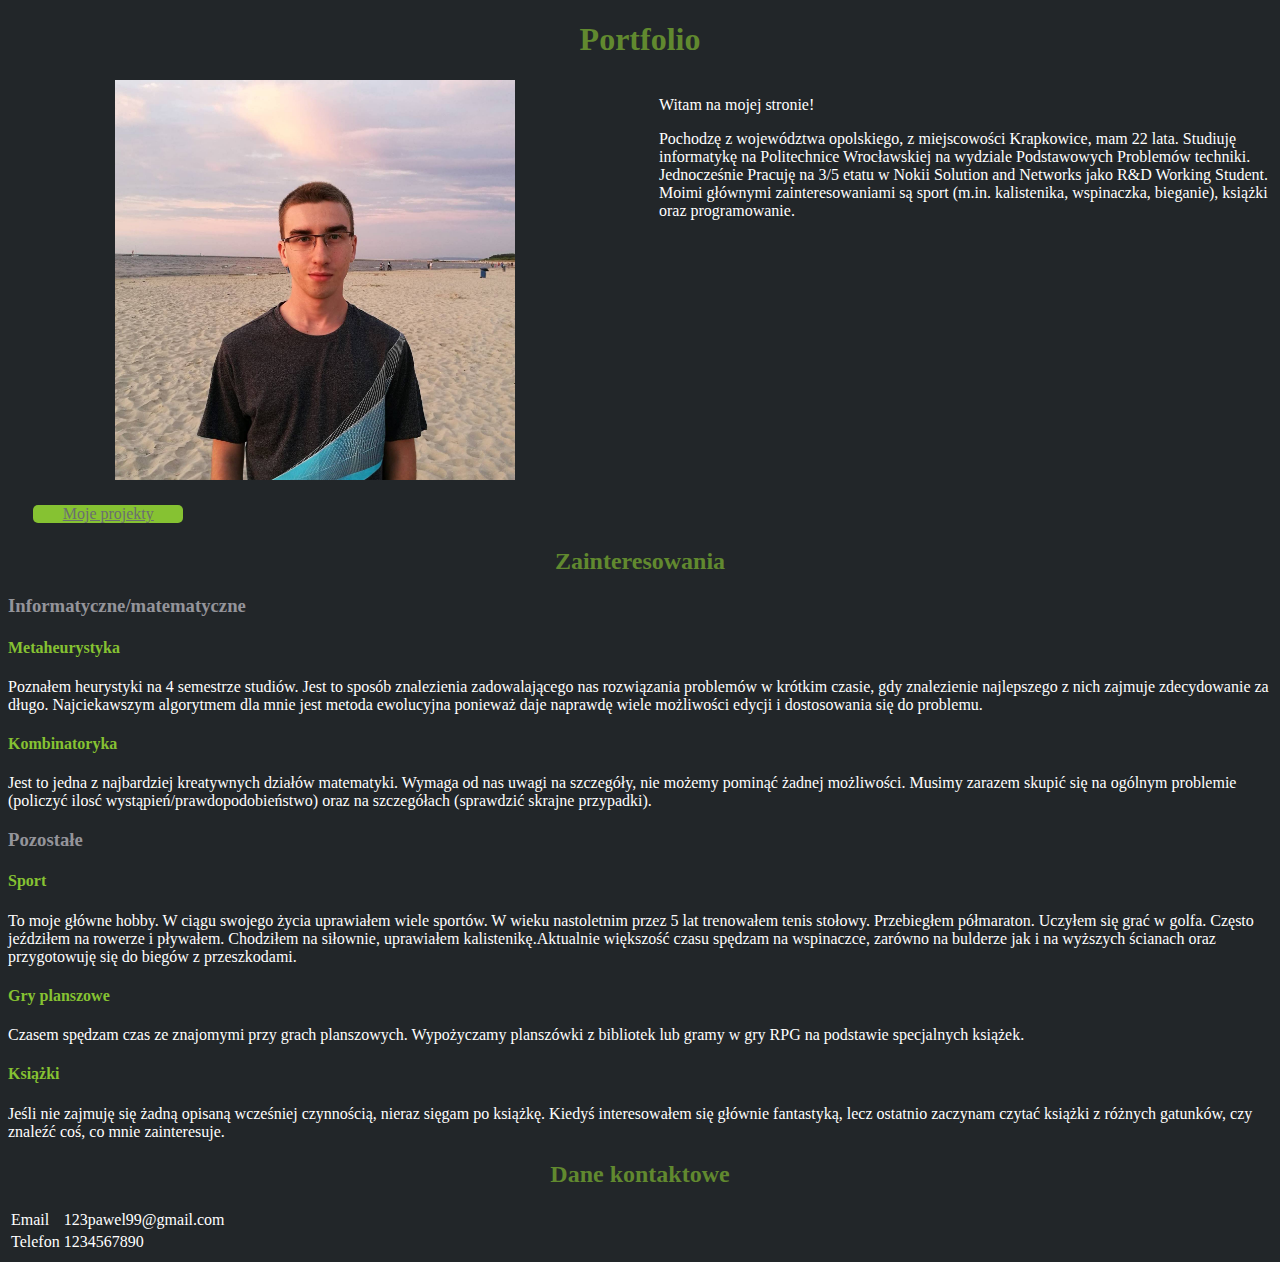
==== list1/index.html @ df8d2c90 "Add view for medium size screen" ====
<!DOCTYPE html>
<html lang="pl">
<head>
    <meta charset="utf-8"/>
    <meta name="viewport" content="width=device-width, initial-scale=1.0"/>
    <link href="static/css/index.css" rel="stylesheet" type="text/css">

    <title>Portfolio</title>
</head>
<body>
    <header>
        <h1>Portfolio</h1>
    </header>

    <main>
        <img src="static/images/profilePicture.jpg" alt="Picture" class="profilePicture" title="Paweł Data">

        <article>
            <p>Witam na mojej stronie!</p>
            <p>
                Pochodzę z województwa opolskiego, z miejscowości Krapkowice, mam 22 lata.
                Studiuję informatykę na Politechnice Wrocławskiej na wydziale Podstawowych Problemów techniki.
                Jednocześnie Pracuję na 3/5 etatu w Nokii Solution and Networks jako R&D Working Student.
                Moimi głównymi zainteresowaniami są sport (m.in. kalistenika, wspinaczka, bieganie),
                książki oraz programowanie.
            </p>
        </article>
    </main>

    <nav>
        <div class="button">
            <a href="projects.html">Moje projekty</a>
        </div>
    </nav>

    <article>
        <h2>Zainteresowania</h2>
        <section>
            <h3>Informatyczne/matematyczne</h3>

            <h4>Metaheurystyka</h4>
            <p>
                Poznałem heurystyki na 4 semestrze studiów. Jest to sposób znalezienia zadowalającego nas
                rozwiązania problemów w krótkim czasie, gdy znalezienie najlepszego z nich zajmuje
                zdecydowanie za długo. Najciekawszym algorytmem dla mnie jest metoda ewolucyjna
                ponieważ daje naprawdę wiele możliwości edycji i dostosowania się do problemu.
            </p>

            <h4>Kombinatoryka</h4>
            <p>
                Jest to jedna z najbardziej kreatywnych działów matematyki.
                Wymaga od nas uwagi na szczegóły, nie możemy pominąć żadnej możliwości.
                Musimy zarazem skupić się na ogólnym problemie (policzyć ilosć wystąpień/prawdopodobieństwo)
                oraz na szczegółach (sprawdzić skrajne przypadki).
            </p>
        </section>

        <section>
            <h3>Pozostałe</h3>

            <h4>Sport</h4>
            <p>
                To moje główne hobby. W ciągu swojego życia uprawiałem wiele sportów.
                W wieku nastoletnim przez 5 lat trenowałem tenis stołowy. Przebiegłem półmaraton.
                Uczyłem się grać w golfa. Często jeździłem na rowerze i pływałem.
                Chodziłem na siłownie, uprawiałem kalistenikę.Aktualnie większość czasu spędzam na wspinaczce,
                zarówno na bulderze jak i na wyższych ścianach oraz przygotowuję się do biegów z przeszkodami.
            </p>

            <h4>Gry planszowe</h4>
            <p>
                Czasem spędzam czas ze znajomymi przy grach planszowych.
                Wypożyczamy planszówki z bibliotek lub gramy w gry RPG na podstawie specjalnych książek.
            </p>

            <h4>Książki</h4>
            <p>
                Jeśli nie zajmuję się żadną opisaną wcześniej czynnością, nieraz sięgam po książkę.
                Kiedyś interesowałem się głównie fantastyką, lecz ostatnio zaczynam
                czytać książki z różnych gatunków, czy znaleźć coś, co mnie zainteresuje.
            </p>
        </section>
    </article>

    <footer>
        <h2>Dane kontaktowe</h2>
        <table>
            <tr>
                <td>Email</td>
                <td>123pawel99@gmail.com</td>
            </tr>
            <tr>
                <td>Telefon</td>
                <td>1234567890</td>
            </tr>
        </table>
    </footer>

</body>
</html>
---- list1/static/css/index.css ----
@media screen and (min-width: 600px) {
    body {
        grid-template-columns: 1fr 1fr;
        grid-template-rows: auto;
    }

    header {
        grid-column: 1/ 3;
    }

    main {
        grid-column: 1 / 3;
        display: grid;
        grid-template-columns: 1fr 1fr;
        grid-column-gap: 3%;
    }

    main > img {
        grid-column: 1;
    }

    main > article {
        grid-column: 2;
    }

    nav {
        margin: 2%;
    }
}

body {
    background-color: #222629;
    color: #FFFFFF;
}

h1, h2 {
    text-align: center;
    color: #61892F;
}

h3 {
    color: #94949a;
}

h4 {
    color: #86C232;
}

a {
    color: #6B6E70;
}

.button {
    background-color: #86C232;
    border-radius: 5px;
    max-width: 150px;
    text-align: center;
}

img {
    display: block;
    margin-left: auto;
    margin-right: auto;
}

.profilePicture {
    max-width: 400px;
    width: 100%;
    height: auto;
}
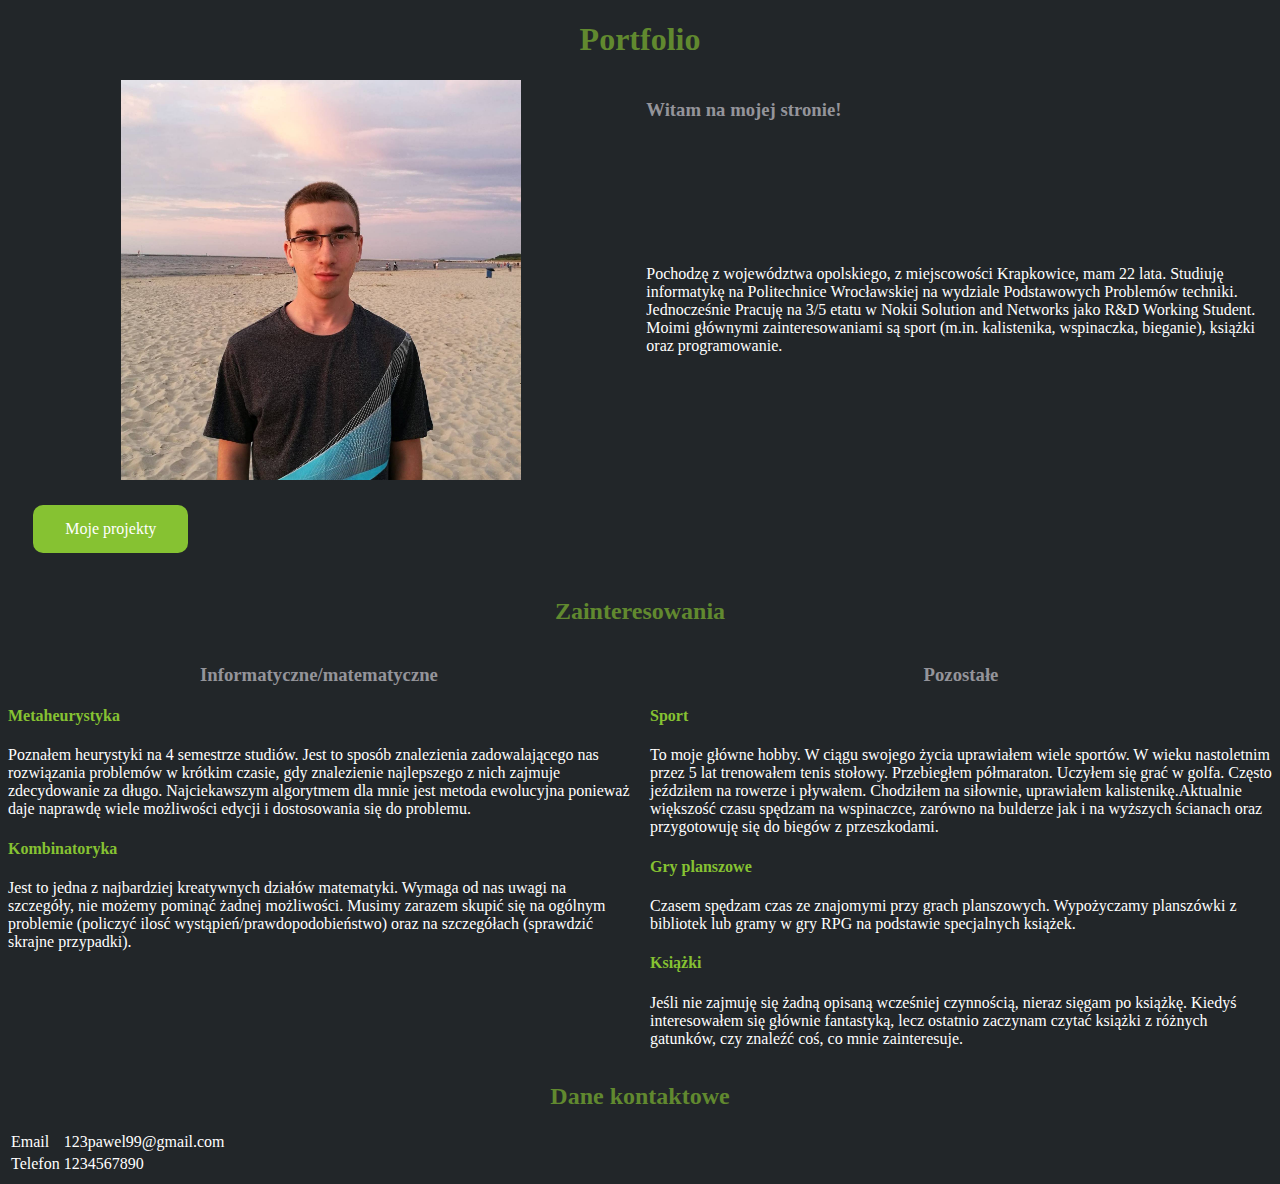
==== commit 23182ea5: "Add view for large size screen" ====
--- a/list1/index.html
+++ b/list1/index.html
@@ -16,7 +16,7 @@
         <img src="static/images/profilePicture.jpg" alt="Picture" class="profilePicture" title="Paweł Data">
 
         <article>
-            <p>Witam na mojej stronie!</p>
+            <h3><b>Witam na mojej stronie!</b></h3>
             <p>
                 Pochodzę z województwa opolskiego, z miejscowości Krapkowice, mam 22 lata.
                 Studiuję informatykę na Politechnice Wrocławskiej na wydziale Podstawowych Problemów techniki.
@@ -35,7 +35,7 @@
 
     <article>
         <h2>Zainteresowania</h2>
-        <section>
+        <section class="hobby_math_IT">
             <h3>Informatyczne/matematyczne</h3>
 
             <h4>Metaheurystyka</h4>
@@ -55,7 +55,7 @@
             </p>
         </section>
 
-        <section>
+        <section class="hobby_other">
             <h3>Pozostałe</h3>
 
             <h4>Sport</h4>
--- a/list1/static/css/index.css
+++ b/list1/static/css/index.css
@@ -1,3 +1,27 @@
+@media screen and (min-width: 1000px) {
+    body > article {
+        display: grid;
+        grid-template-columns: 1fr 1fr;
+        grid-column-gap: 20px;
+    }
+
+    body > article > h2 {
+        grid-column: 1 / 3;
+    }
+
+    body > article h3 {
+        text-align: center;
+    }
+
+    .hobby_math_IT {
+        grid-column: 1;
+    }
+
+    .hobby_other {
+        grid-column: 2;
+    }
+}
+
 @media screen and (min-width: 600px) {
     body {
         grid-template-columns: 1fr 1fr;
@@ -12,7 +36,7 @@
         grid-column: 1 / 3;
         display: grid;
         grid-template-columns: 1fr 1fr;
-        grid-column-gap: 3%;
+        grid-column-gap: 1%;
     }
 
     main > img {
@@ -21,6 +45,7 @@
 
     main > article {
         grid-column: 2;
+        display: grid;
     }
 
     nav {
@@ -47,14 +72,17 @@
 }
 
 a {
-    color: #6B6E70;
+    color: #FFFFFF;
+    text-decoration: none;
 }
 
 .button {
     background-color: #86C232;
-    border-radius: 5px;
-    max-width: 150px;
+    border-radius: 10px;
+    padding: 15px 32px;
     text-align: center;
+    cursor: pointer;
+    display: inline-block;
 }
 
 img {
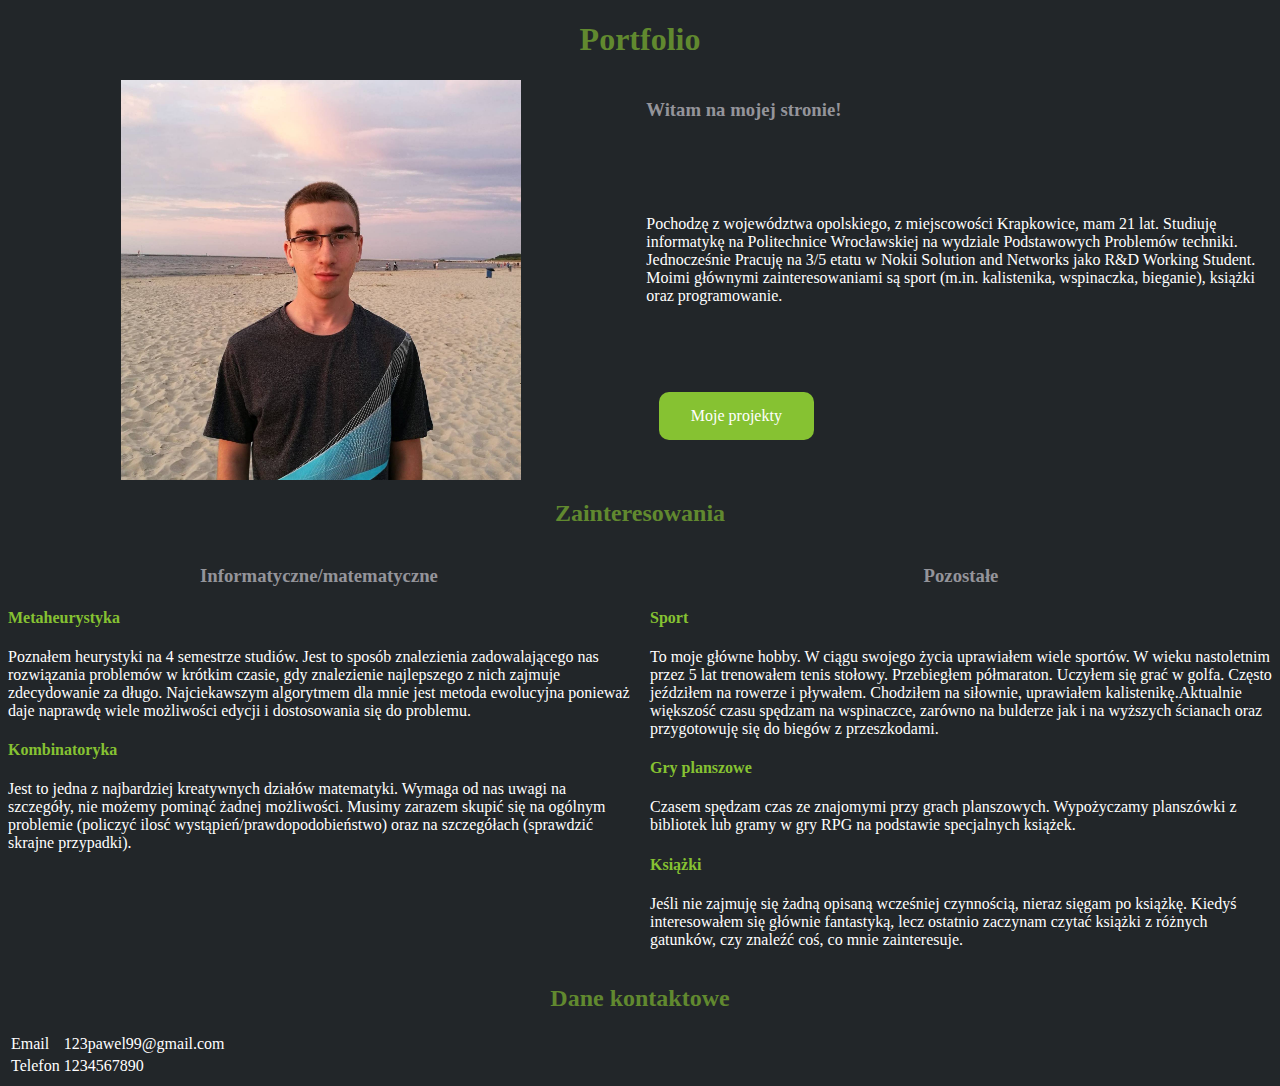
==== commit c2c8239f: "Make small adjustments in main page and css file" ====
--- a/list1/index.html
+++ b/list1/index.html
@@ -18,20 +18,20 @@
         <article>
             <h3><b>Witam na mojej stronie!</b></h3>
             <p>
-                Pochodzę z województwa opolskiego, z miejscowości Krapkowice, mam 22 lata.
+                Pochodzę z województwa opolskiego, z miejscowości Krapkowice, mam 21 lat.
                 Studiuję informatykę na Politechnice Wrocławskiej na wydziale Podstawowych Problemów techniki.
                 Jednocześnie Pracuję na 3/5 etatu w Nokii Solution and Networks jako R&D Working Student.
                 Moimi głównymi zainteresowaniami są sport (m.in. kalistenika, wspinaczka, bieganie),
                 książki oraz programowanie.
             </p>
         </article>
+
+        <nav>
+            <div class="button">
+                <a href="projects.html">Moje projekty</a>
+            </div>
+        </nav>
     </main>
-
-    <nav>
-        <div class="button">
-            <a href="projects.html">Moje projekty</a>
-        </div>
-    </nav>
 
     <article>
         <h2>Zainteresowania</h2>
--- a/list1/static/css/index.css
+++ b/list1/static/css/index.css
@@ -1,58 +1,3 @@
-@media screen and (min-width: 1000px) {
-    body > article {
-        display: grid;
-        grid-template-columns: 1fr 1fr;
-        grid-column-gap: 20px;
-    }
-
-    body > article > h2 {
-        grid-column: 1 / 3;
-    }
-
-    body > article h3 {
-        text-align: center;
-    }
-
-    .hobby_math_IT {
-        grid-column: 1;
-    }
-
-    .hobby_other {
-        grid-column: 2;
-    }
-}
-
-@media screen and (min-width: 600px) {
-    body {
-        grid-template-columns: 1fr 1fr;
-        grid-template-rows: auto;
-    }
-
-    header {
-        grid-column: 1/ 3;
-    }
-
-    main {
-        grid-column: 1 / 3;
-        display: grid;
-        grid-template-columns: 1fr 1fr;
-        grid-column-gap: 1%;
-    }
-
-    main > img {
-        grid-column: 1;
-    }
-
-    main > article {
-        grid-column: 2;
-        display: grid;
-    }
-
-    nav {
-        margin: 2%;
-    }
-}
-
 body {
     background-color: #222629;
     color: #FFFFFF;
@@ -96,3 +41,66 @@
     width: 100%;
     height: auto;
 }
+
+@media screen and (min-width: 600px) {
+    body {
+        grid-template-columns: 1fr 1fr;
+        grid-template-rows: auto;
+    }
+
+    header {
+        grid-column: 1/ 3;
+    }
+
+    main {
+        grid-column: 1 / 3;
+        display: grid;
+        grid-template-columns: 1fr 1fr;
+        grid-column-gap: 1%;
+    }
+
+    main > img {
+        grid-column: 1;
+    }
+
+    main > article {
+        grid-column: 2;
+        display: grid;
+    }
+
+    nav {
+        margin: 2%;
+    }
+}
+
+@media screen and (min-width: 1000px) {
+    main {
+        grid-template-rows: 3fr 1fr;
+    }
+
+    main > img {
+        grid-row: 1 / 3;
+    }
+
+    body > article {
+        display: grid;
+        grid-template-columns: 1fr 1fr;
+        grid-column-gap: 20px;
+    }
+
+    body > article > h2 {
+        grid-column: 1 / 3;
+    }
+
+    body > article h3 {
+        text-align: center;
+    }
+
+    .hobby_math_IT {
+        grid-column: 1;
+    }
+
+    .hobby_other {
+        grid-column: 2;
+    }
+}
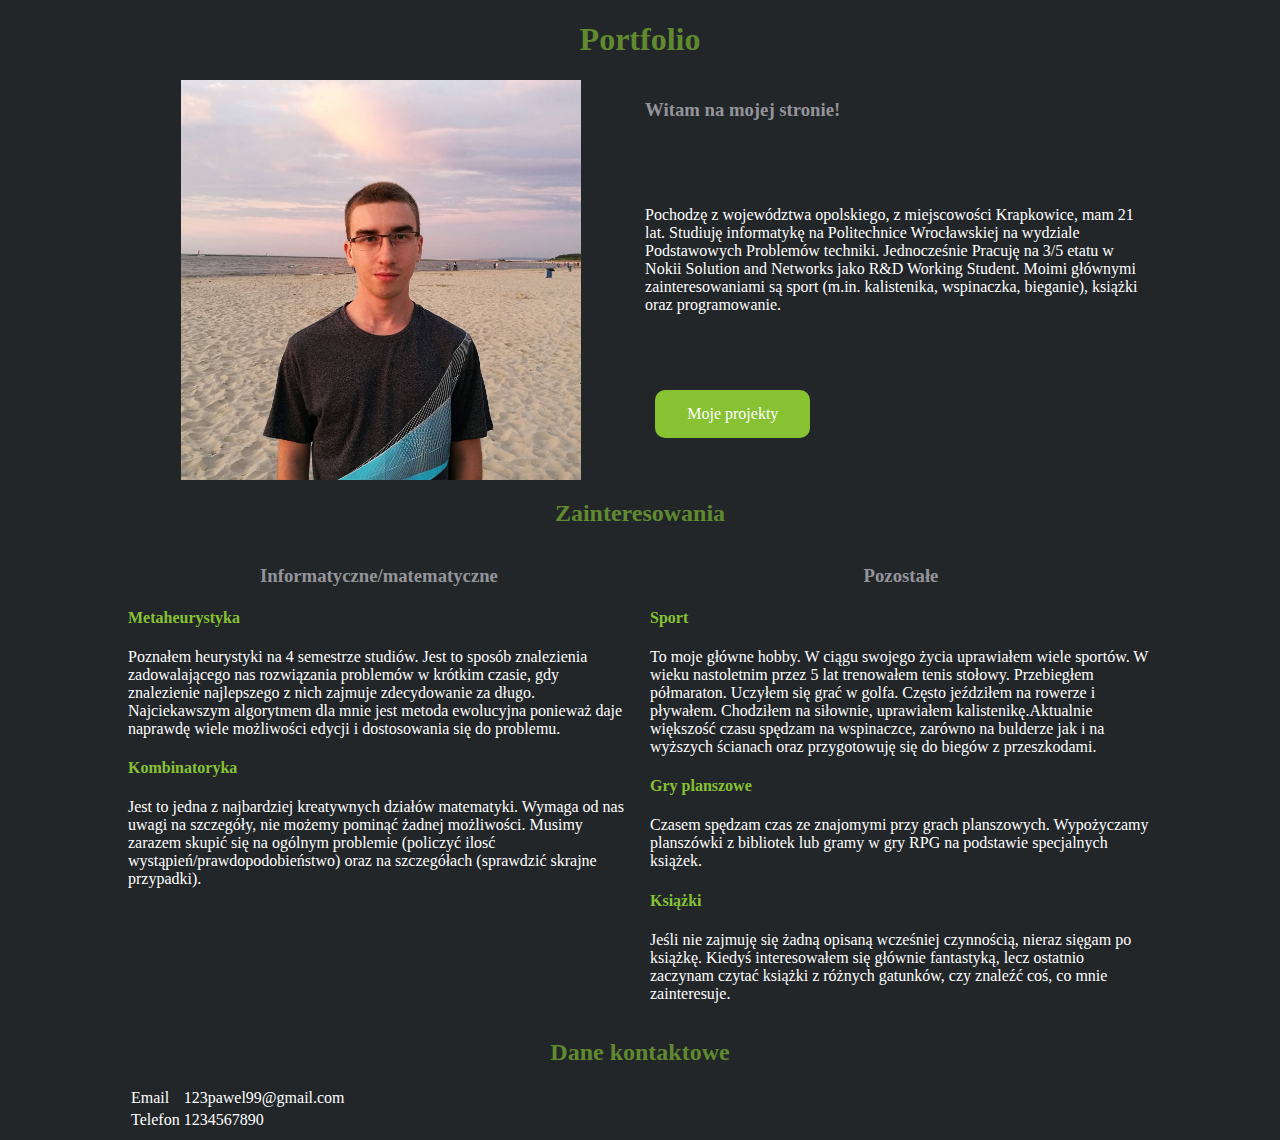
==== commit 9ebc7aef: "Add pictures and some changes on main page" ====
--- a/list1/index.html
+++ b/list1/index.html
@@ -11,7 +11,6 @@
     <header>
         <h1>Portfolio</h1>
     </header>
-
     <main>
         <img src="static/images/profilePicture.jpg" alt="Picture" class="profilePicture" title="Paweł Data">
 
@@ -33,7 +32,7 @@
         </nav>
     </main>
 
-    <article>
+    <article class="hobby_list">
         <h2>Zainteresowania</h2>
         <section class="hobby_math_IT">
             <h3>Informatyczne/matematyczne</h3>
--- a/list1/static/css/index.css
+++ b/list1/static/css/index.css
@@ -1,6 +1,12 @@
-body {
+html {
     background-color: #222629;
     color: #FFFFFF;
+}
+
+body {
+    max-width: 80%;
+    margin-left: auto;
+    margin-right: auto;
 }
 
 h1, h2 {
@@ -42,6 +48,30 @@
     height: auto;
 }
 
+pre, code {
+    font-family: monospace, monospace;
+}
+pre {
+    overflow: auto;
+}
+pre > code {
+    display: block;
+    padding: 1rem;
+    word-wrap: normal;
+}
+
+figure {
+    display: block;
+    margin-left: auto;
+    margin-right: auto;
+}
+
+.project_picture {
+    visibility: hidden;
+    width: auto;
+    height: 0;
+}
+
 @media screen and (min-width: 600px) {
     body {
         grid-template-columns: 1fr 1fr;
@@ -78,11 +108,11 @@
         grid-template-rows: 3fr 1fr;
     }
 
-    main > img {
+    img {
         grid-row: 1 / 3;
     }
 
-    body > article {
+    .hobby_list {
         display: grid;
         grid-template-columns: 1fr 1fr;
         grid-column-gap: 20px;
@@ -103,4 +133,18 @@
     .hobby_other {
         grid-column: 2;
     }
+
+    .project {
+        display: grid;
+        grid-template-columns: 1fr 1fr;
+    }
+
+    .project > h2, p {
+        grid-column: 1 / 3;
+    }
+
+    .project_picture {
+        visibility: visible;
+        height: 400px;
+    }
 }
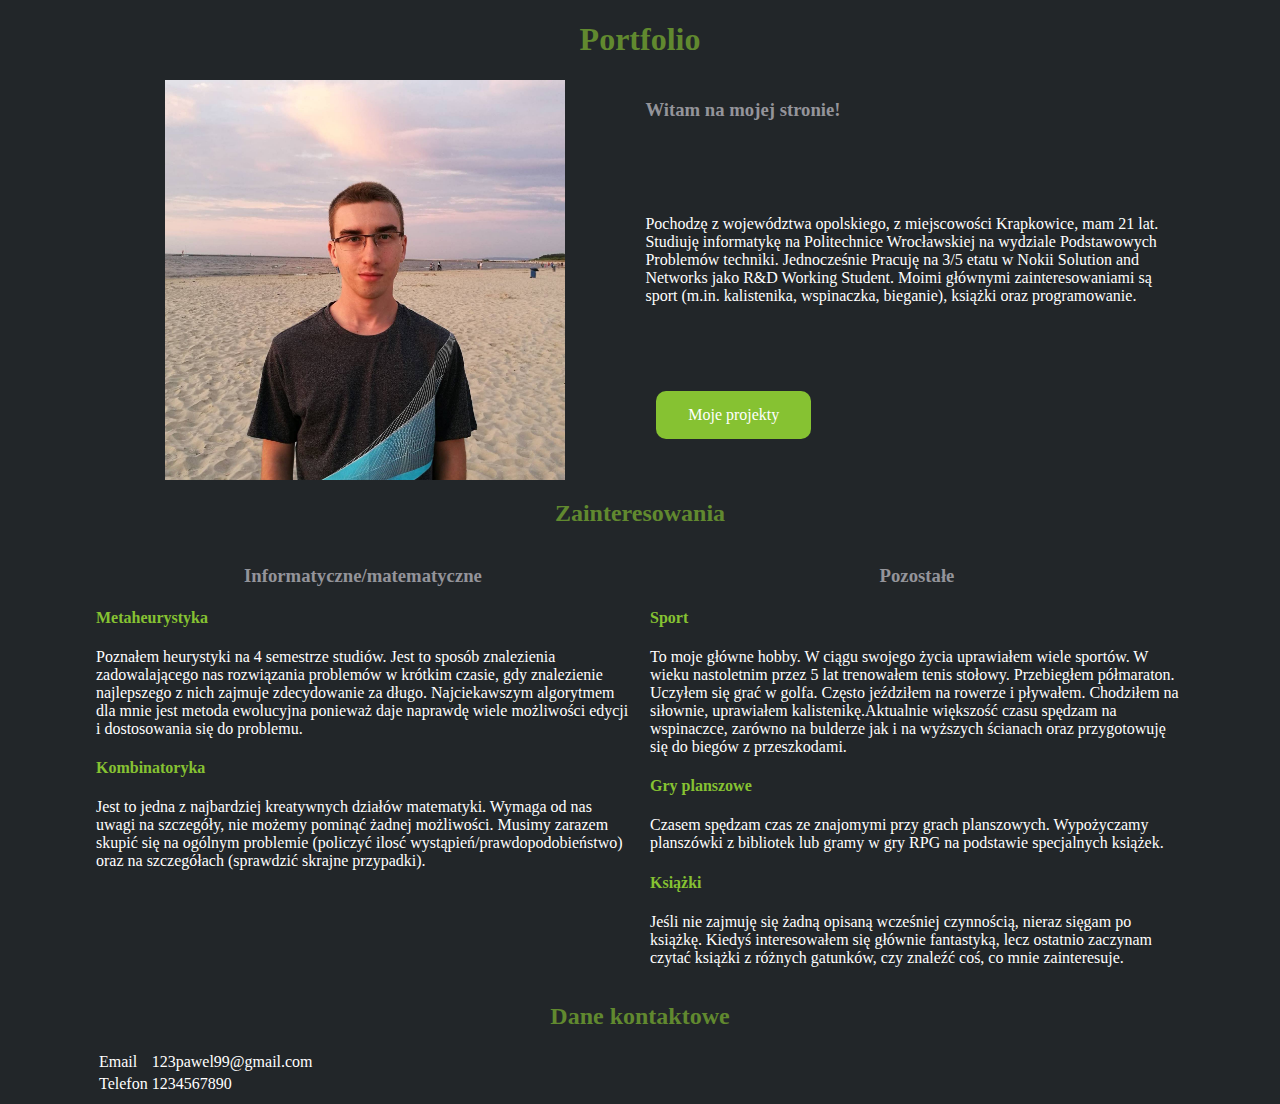
==== commit fe774ea2: "Add nicer code and pictures" ====
--- a/list1/index.html
+++ b/list1/index.html
@@ -12,7 +12,7 @@
         <h1>Portfolio</h1>
     </header>
     <main>
-        <img src="static/images/profilePicture.jpg" alt="Picture" class="profilePicture" title="Paweł Data">
+        <img src="static/images/profilePicture.jpg" alt="profile picture" class="profilePicture" title="Paweł Data">
 
         <article>
             <h3><b>Witam na mojej stronie!</b></h3>
--- a/list1/static/css/index.css
+++ b/list1/static/css/index.css
@@ -4,9 +4,10 @@
 }
 
 body {
-    max-width: 80%;
+    max-width: 85%;
     margin-left: auto;
     margin-right: auto;
+    font-family: Verdana, serif;
 }
 
 h1, h2 {
@@ -48,28 +49,21 @@
     height: auto;
 }
 
-pre, code {
-    font-family: monospace, monospace;
-}
 pre {
-    overflow: auto;
-}
-pre > code {
-    display: block;
-    padding: 1rem;
-    word-wrap: normal;
+    display: inline-block;
+    text-align: left;
 }
 
 figure {
     display: block;
-    margin-left: auto;
-    margin-right: auto;
+    margin: auto;
+    text-align: center;
 }
 
 .project_picture {
     visibility: hidden;
-    width: auto;
-    height: 0;
+    width: 0;
+    height: auto;
 }
 
 @media screen and (min-width: 600px) {
@@ -145,6 +139,7 @@
 
     .project_picture {
         visibility: visible;
-        height: 400px;
+        max-width: 600px;
+        width: 90%;
     }
 }
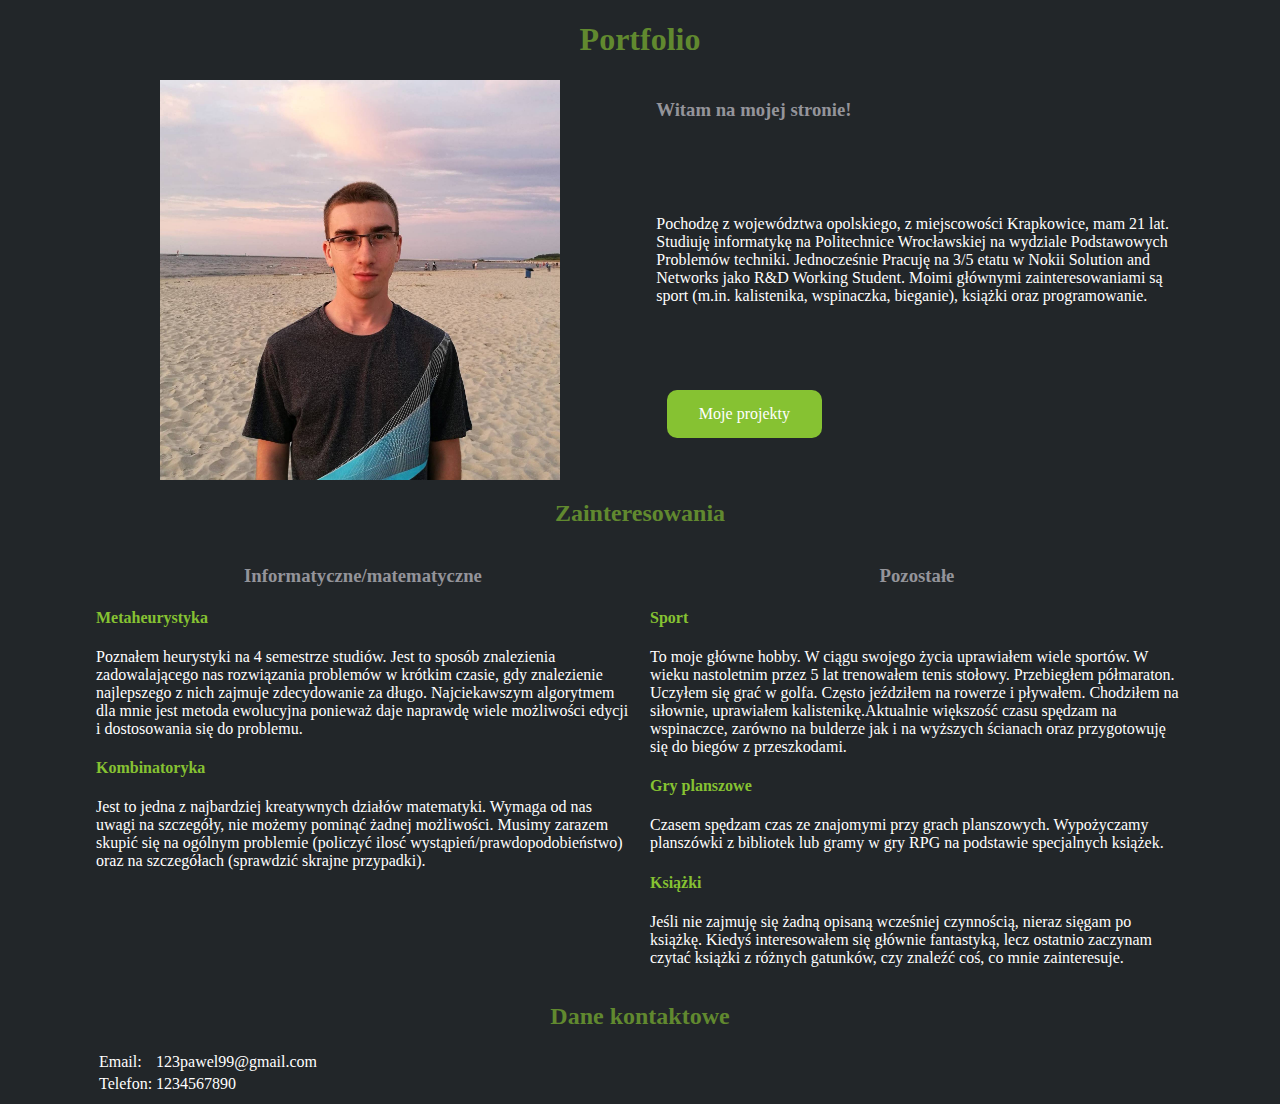
==== commit e1945d51: "Pages look like how they should" ====
--- a/list1/index.html
+++ b/list1/index.html
@@ -85,11 +85,11 @@
         <h2>Dane kontaktowe</h2>
         <table>
             <tr>
-                <td>Email</td>
+                <td>Email:</td>
                 <td>123pawel99@gmail.com</td>
             </tr>
             <tr>
-                <td>Telefon</td>
+                <td>Telefon:</td>
                 <td>1234567890</td>
             </tr>
         </table>
--- a/list1/static/css/index.css
+++ b/list1/static/css/index.css
@@ -52,6 +52,9 @@
 pre {
     display: inline-block;
     text-align: left;
+    font-family: Courier, serif;
+    font-size: 12px;
+    color: #61892F;
 }
 
 figure {
@@ -64,6 +67,10 @@
     visibility: hidden;
     width: 0;
     height: auto;
+}
+
+.repo_link {
+    color: #94949a;
 }
 
 @media screen and (min-width: 600px) {
@@ -80,7 +87,7 @@
         grid-column: 1 / 3;
         display: grid;
         grid-template-columns: 1fr 1fr;
-        grid-column-gap: 1%;
+        grid-column-gap: 3%;
     }
 
     main > img {
@@ -94,6 +101,10 @@
 
     nav {
         margin: 2%;
+    }
+
+    pre {
+        font-size: 15px;
     }
 }
 
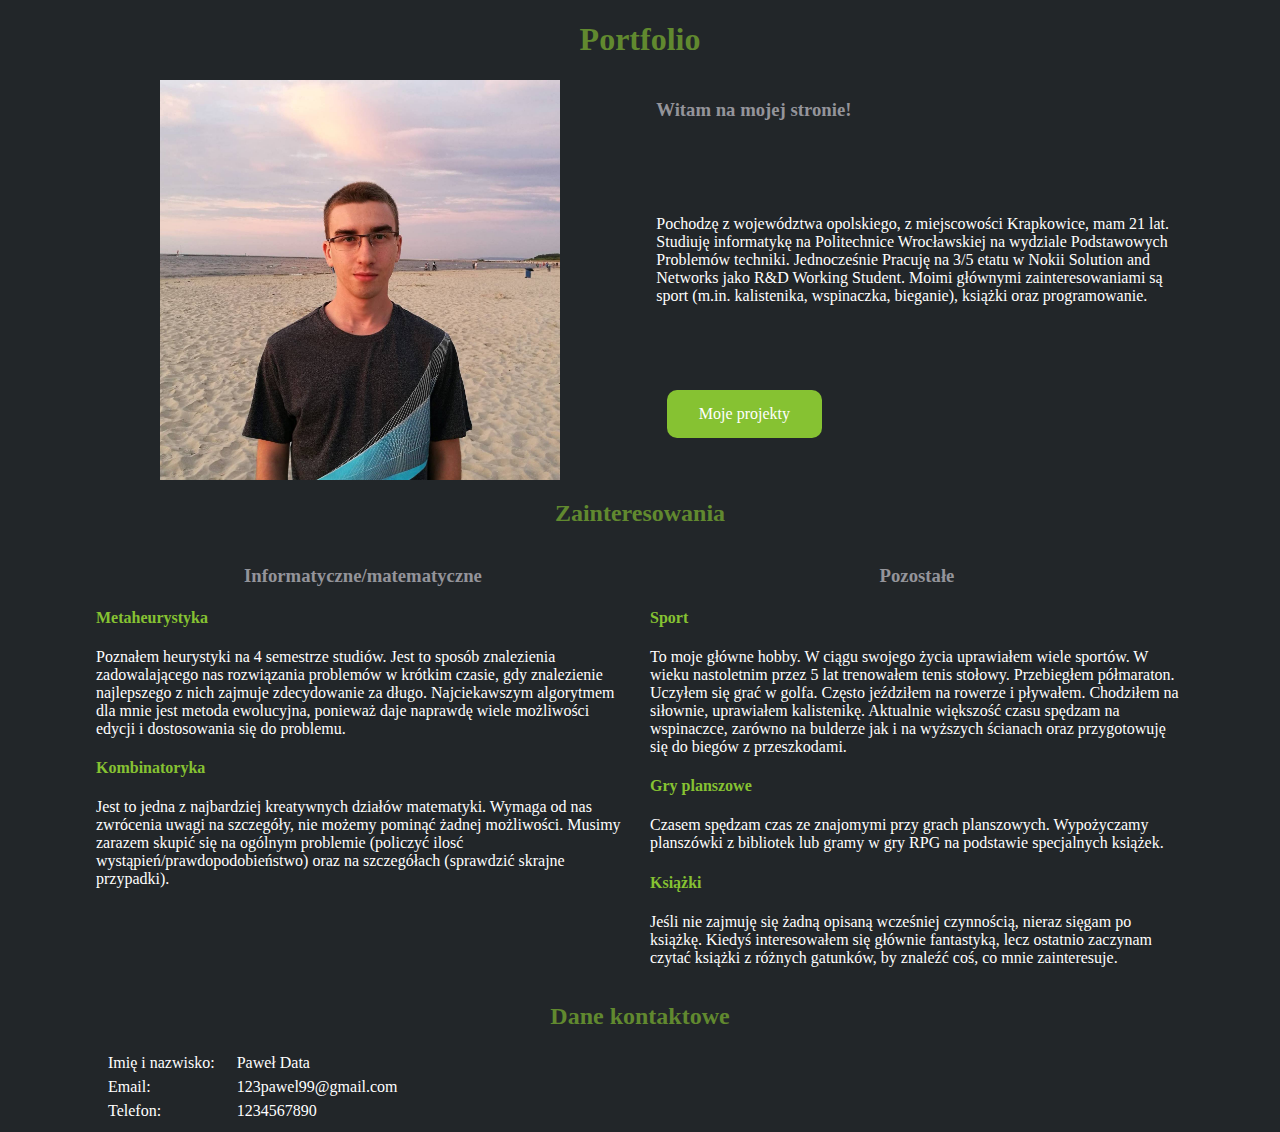
==== commit 8e3251db: "Add contact data and fix syntax errors in articles" ====
--- a/list1/index.html
+++ b/list1/index.html
@@ -41,14 +41,14 @@
             <p>
                 Poznałem heurystyki na 4 semestrze studiów. Jest to sposób znalezienia zadowalającego nas
                 rozwiązania problemów w krótkim czasie, gdy znalezienie najlepszego z nich zajmuje
-                zdecydowanie za długo. Najciekawszym algorytmem dla mnie jest metoda ewolucyjna
+                zdecydowanie za długo. Najciekawszym algorytmem dla mnie jest metoda ewolucyjna,
                 ponieważ daje naprawdę wiele możliwości edycji i dostosowania się do problemu.
             </p>
 
             <h4>Kombinatoryka</h4>
             <p>
                 Jest to jedna z najbardziej kreatywnych działów matematyki.
-                Wymaga od nas uwagi na szczegóły, nie możemy pominąć żadnej możliwości.
+                Wymaga od nas zwrócenia uwagi na szczegóły, nie możemy pominąć żadnej możliwości.
                 Musimy zarazem skupić się na ogólnym problemie (policzyć ilosć wystąpień/prawdopodobieństwo)
                 oraz na szczegółach (sprawdzić skrajne przypadki).
             </p>
@@ -62,7 +62,7 @@
                 To moje główne hobby. W ciągu swojego życia uprawiałem wiele sportów.
                 W wieku nastoletnim przez 5 lat trenowałem tenis stołowy. Przebiegłem półmaraton.
                 Uczyłem się grać w golfa. Często jeździłem na rowerze i pływałem.
-                Chodziłem na siłownie, uprawiałem kalistenikę.Aktualnie większość czasu spędzam na wspinaczce,
+                Chodziłem na siłownie, uprawiałem kalistenikę. Aktualnie większość czasu spędzam na wspinaczce,
                 zarówno na bulderze jak i na wyższych ścianach oraz przygotowuję się do biegów z przeszkodami.
             </p>
 
@@ -76,14 +76,18 @@
             <p>
                 Jeśli nie zajmuję się żadną opisaną wcześniej czynnością, nieraz sięgam po książkę.
                 Kiedyś interesowałem się głównie fantastyką, lecz ostatnio zaczynam
-                czytać książki z różnych gatunków, czy znaleźć coś, co mnie zainteresuje.
+                czytać książki z różnych gatunków, by znaleźć coś, co mnie zainteresuje.
             </p>
         </section>
     </article>
 
     <footer>
         <h2>Dane kontaktowe</h2>
-        <table>
+        <table class="contact_table">
+            <tr>
+                <td>Imię i nazwisko:</td>
+                <td>Paweł Data</td>
+            </tr>
             <tr>
                 <td>Email:</td>
                 <td>123pawel99@gmail.com</td>
--- a/list1/static/css/index.css
+++ b/list1/static/css/index.css
@@ -73,6 +73,10 @@
     color: #94949a;
 }
 
+.contact_table td {
+    padding: 2px 10px;
+}
+
 @media screen and (min-width: 600px) {
     body {
         grid-template-columns: 1fr 1fr;
@@ -123,11 +127,11 @@
         grid-column-gap: 20px;
     }
 
-    body > article > h2 {
+    .hobby_list h2 {
         grid-column: 1 / 3;
     }
 
-    body > article h3 {
+    .hobby_list h3 {
         text-align: center;
     }
 
